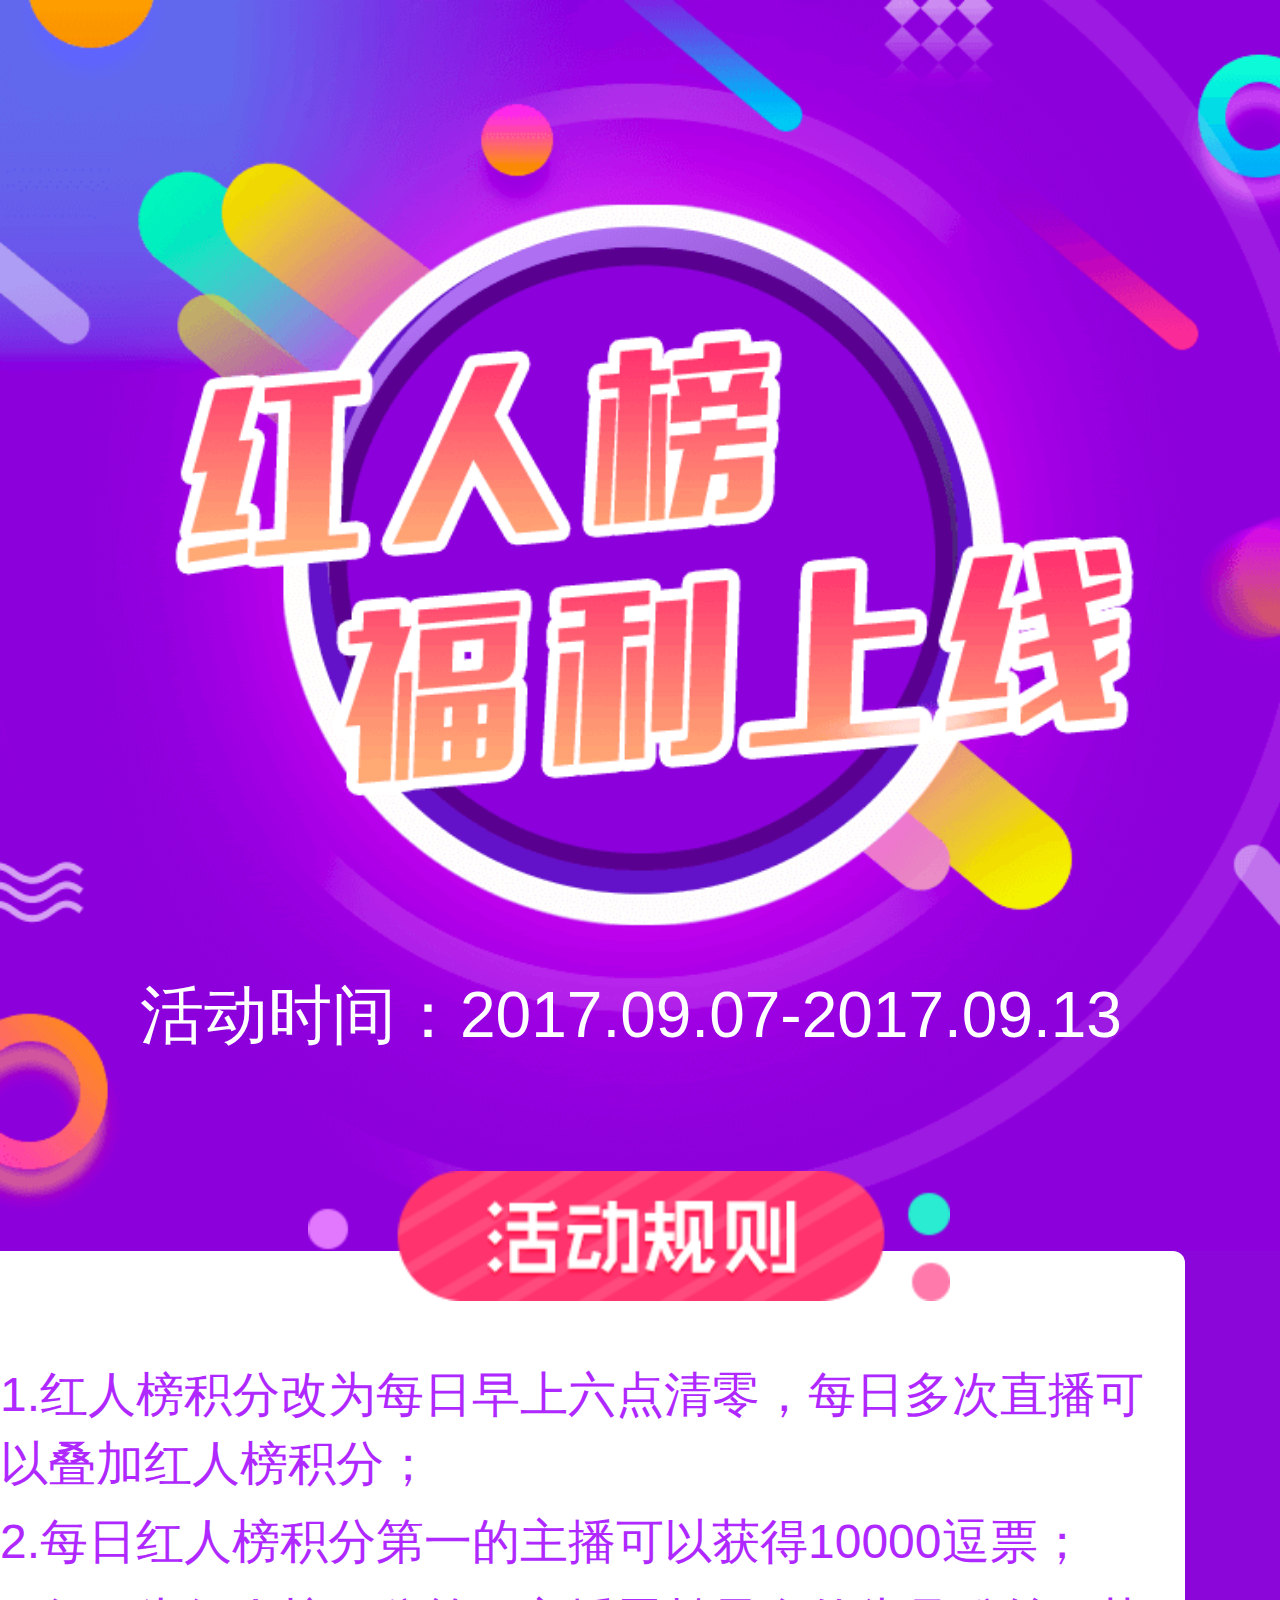
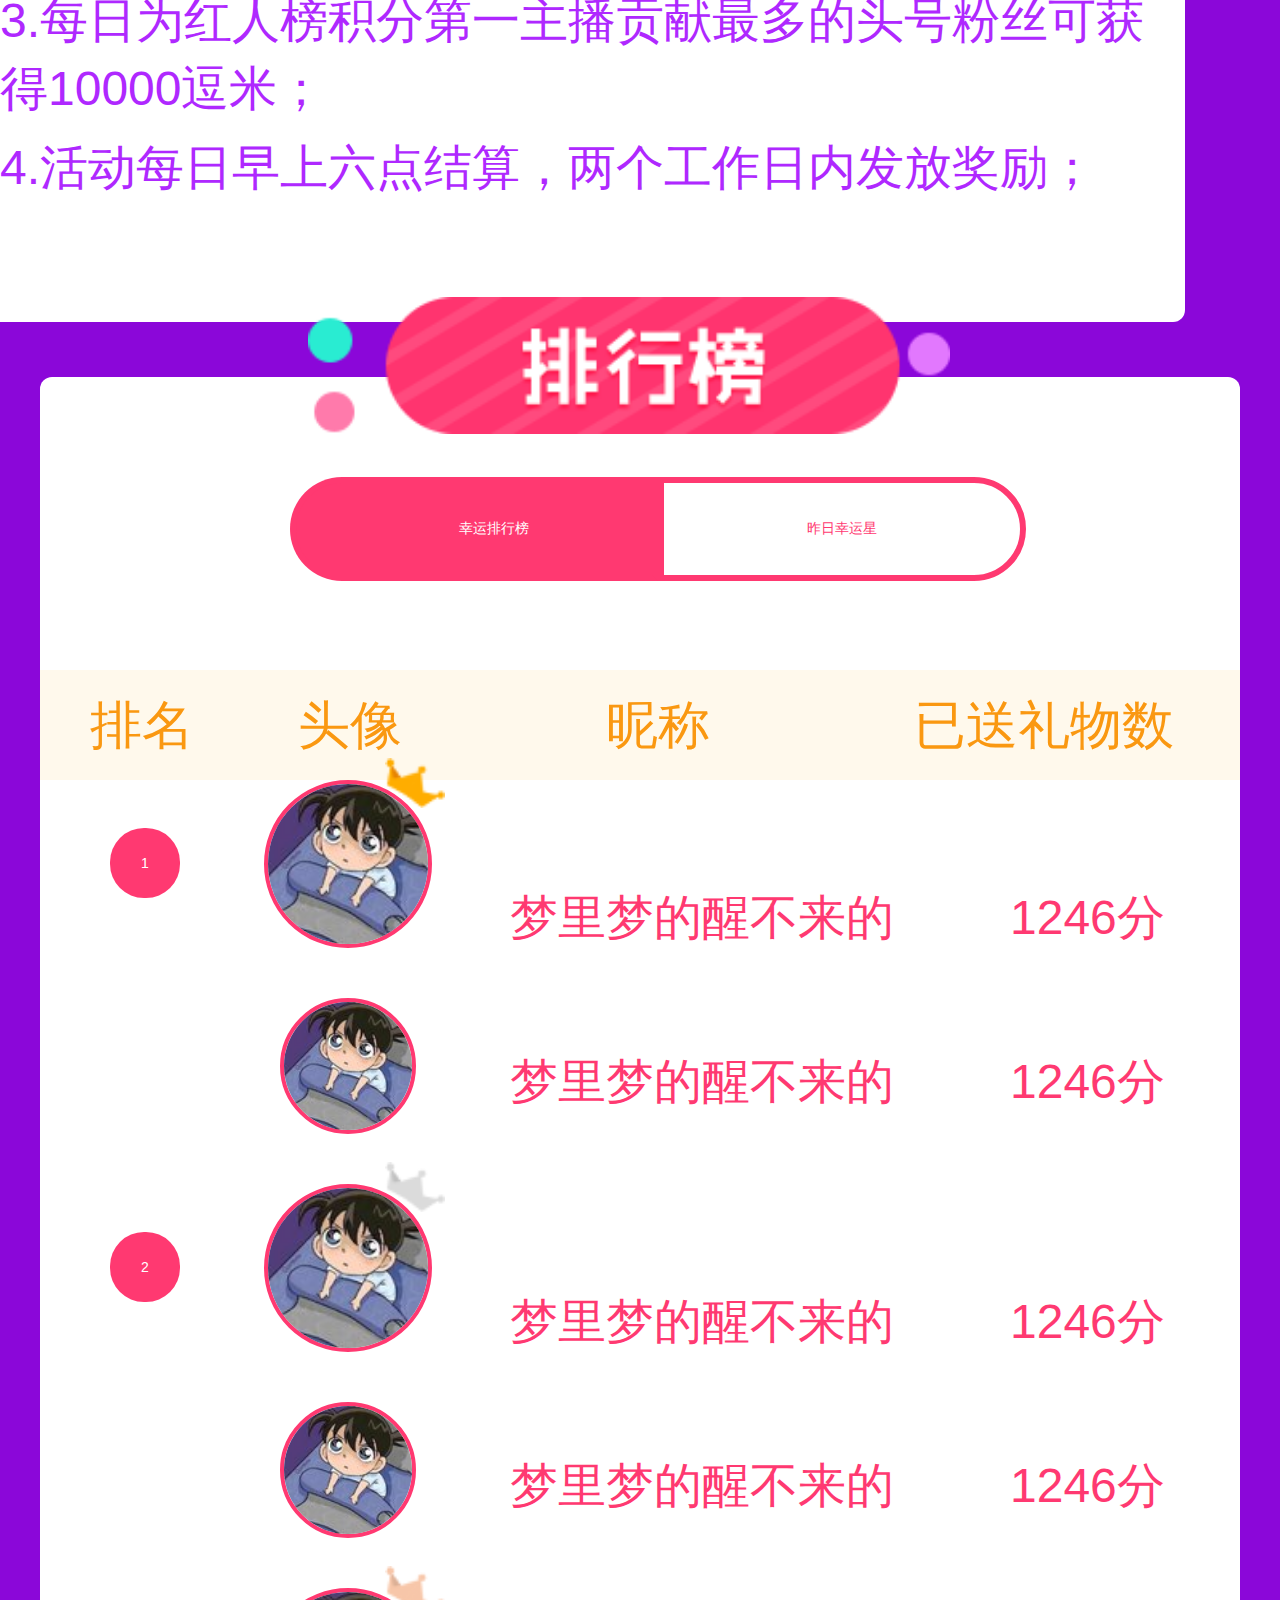
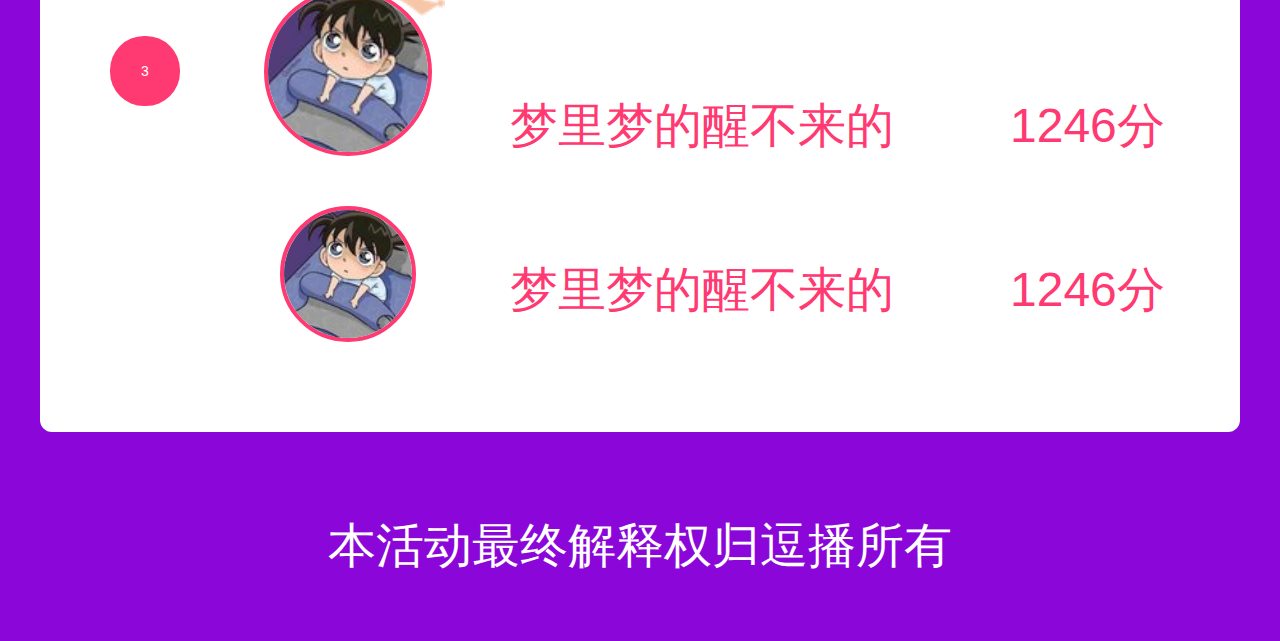
==== Red List/index.html @ ce005a26 "红人" ====
<!doctype html>
<html lang="en">
<head>
    <meta charset="UTF-8">
    <meta name="viewport"
          content="width=device-width, user-scalable=no, initial-scale=1.0, maximum-scale=1.0, minimum-scale=1.0">
    <meta http-equiv="X-UA-Compatible" content="ie=edge">
    <title>红人榜</title>
    <link rel="stylesheet" href="css/base.css">
    <script src="js/jquery-3.2.1.min.js"></script>
    <script src="js/bootstrap.js"></script>
    <link rel="stylesheet" href="css/bootstrap.css">
    <link rel="stylesheet" href="css/index.css">
    <script src="js/rem.js"></script>
</head>
<body>
<header>
    <div class="head">
        <img src="img/光效@2x_r1_c1.png" alt="积分夺宝" class=" img-responsive">
        <span class="time">活动时间：2017.09.07-2017.09.13</span>
    </div>
    <div class="BP">
        <img src="img/活动规则@2x.png" alt="规则" class=" img-responsive">
    </div>
    <div class="row gz">
        <div class="col-md-10 gz-info">
            <p>1.红人榜积分改为每日早上六点清零，每日多次直播可以叠加红人榜积分；
            </p>
            <p>2.每日红人榜积分第一的主播可以获得10000逗票；</p>
            <p> 3.每日为红人榜积分第一主播贡献最多的头号粉丝可获得10000逗米；</p>
            <p> 4.活动每日早上六点结算，两个工作日内发放奖励；</p>
        </div>

    </div>
    <div class="BP">
        <img src="img/排行榜-拷贝@2x.png" alt="排行榜" class=" img-responsive">
    </div>
    <div class="phb-list">
        <div>

            <!-- Nav tabs -->
            <ul class="nav nav-tabs" role="tablist">
                <li role="presentation" class="active">
                    <a href="#home" aria-controls="home" role="tab" data-toggle="tab">幸运排行榜</a>
                </li>
                <li role="presentation">
                    <a href="#profile" aria-controls="profile" role="tab" data-toggle="tab">昨日幸运星</a>
                </li>

            </ul>

            <!-- Tab panes -->
            <div class="tab-content">
                <div role="tabpanel" class="tab-pane active" id="home">
                    <div class="paim">
                        <span>排名</span>
                        <span>头像</span>
                        <span>昵称</span>
                        <span>已送礼物数</span>
                    </div>
                    <div class="box">
                        <span>1</span>
                        <span>
                            <img src="img/npc.jpg" class="img-responsive">
                            <img src="img/no1@2x.png" class="img-responsive">
                        </span>
                        <span>梦里梦的醒不来的</span>
                        <span>1246分</span>
                    </div>
                    <div class="box min">
                        <span style="background-color: #fff; height: 0"></span>
                        <span class="img-min">
                            <img src="img/npc.jpg" class="img-responsive" style="width: 0.68rem;height: 0.68rem">

                        </span>
                        <span style="top:0.25rem">梦里梦的醒不来的</span>
                        <span style="top:0.25rem">1246分</span>
                    </div>
                    <div class="box">
                        <span>2</span>
                        <span>
                            <img src="img/npc.jpg" class="img-responsive">
                            <img src="img/no2@2x.png" class="img-responsive">
                        </span>
                        <span>梦里梦的醒不来的</span>
                        <span>1246分</span>
                    </div>
                    <div class="box min">
                        <span style="background-color: #fff; height: 0"></span>
                        <span class="img-min">
                            <img src="img/npc.jpg" class="img-responsive" style="width: 0.68rem;height: 0.68rem">

                        </span>
                        <span style="top:0.25rem">梦里梦的醒不来的</span>
                        <span style="top:0.25rem">1246分</span>
                    </div>
                    <div class="box">
                        <span>3</span>
                        <span>
                            <img src="img/npc.jpg" class="img-responsive">
                            <img src="img/no3@2x.png" class="img-responsive">
                        </span>
                        <span>梦里梦的醒不来的</span>
                        <span>1246分</span>
                    </div>
                    <div class="box min" style="padding-bottom: 0.45rem">
                        <span style="background-color: #fff; height: 0"></span>
                        <span class="img-min">
                            <img src="img/npc.jpg" class="img-responsive" style="width: 0.68rem;height: 0.68rem">

                        </span>
                        <span style="top:0.25rem">梦里梦的醒不来的</span>
                        <span style="top:0.25rem">1246分</span>
                    </div>
                </div>
                <div role="tabpanel" class="tab-pane" id="profile">
                    <div class="paim">
                        <span>排名</span>
                        <span>头像</span>
                        <span>昵称</span>
                        <span>已送礼物数</span>
                    </div>
                    <div class="box">
                        <span>1</span>
                        <span>
                            <img src="img/npc.jpg" class="img-responsive">
                            <img src="img/no1@2x.png" class="img-responsive">
                        </span>
                        <span>梦里梦的醒不来的</span>
                        <span>1246分</span>
                    </div>
                    <div class="box min">
                        <span style="background-color: #fff; height: 0"></span>
                        <span class="img-min">
                            <img src="img/npc.jpg" class="img-responsive" style="width: 0.68rem;height: 0.68rem">

                        </span>
                        <span style="top:0.25rem">梦里梦的醒不来的</span>
                        <span style="top:0.25rem">1246分</span>
                    </div>
                    <div class="box">
                        <span>2</span>
                        <span>
                            <img src="img/npc.jpg" class="img-responsive">
                            <img src="img/no2@2x.png" class="img-responsive">
                        </span>
                        <span>梦里梦的醒不来的</span>
                        <span>1246分</span>
                    </div>
                    <div class="box min">
                        <span style="background-color: #fff; height: 0"></span>
                        <span class="img-min">
                            <img src="img/npc.jpg" class="img-responsive" style="width: 0.68rem;height: 0.68rem">

                        </span>
                        <span style="top:0.25rem">梦里梦的醒不来的</span>
                        <span style="top:0.25rem">1246分</span>
                    </div>
                    <div class="box">
                        <span>3</span>
                        <span>
                            <img src="img/npc.jpg" class="img-responsive">
                            <img src="img/no3@2x.png" class="img-responsive">
                        </span>
                        <span>梦里梦的醒不来的</span>
                        <span>1246分</span>
                    </div>
                    <div class="box min" style="padding-bottom: 0.45rem">
                        <span style="background-color: #fff; height: 0"></span>
                        <span class="img-min">
                            <img src="img/npc.jpg" class="img-responsive" style="width: 0.68rem;height: 0.68rem">

                        </span>
                        <span style="top:0.25rem">梦里梦的醒不来的</span>
                        <span style="top:0.25rem">1246分</span>
                    </div>
                </div>

            </div>

        </div>

    </div>
    <p class="info">
        本活动最终解释权归逗播所有
    </p>
   <!-- <div class="footer">
        <p>您今日的红人榜积分：<span>0</span>分</p>
        <p>您今日为主播贡献榜积分：<span>0</span>分</p>
        <img src="img/npc.jpg" class="img-responsive">
    </div>-->
</header>
</body>
</html>
---- Red List/css/base.css ----
@charset "utf-8";*{margin:0;padding:0;box-sizing:border-box}body{font-family:"Microsoft YaHei"}html,body{height:100%}ol,ul{list-style:none}input,select,form images,button{vertical-align:middle;-webkit-tap-highlight-color:transparent;outline:0}.clearfix:after{content:".";display:block;height:0;clear:both;visibility:hidden}.clearfix{zoom:1}textarea{width:95%}a{color:#000;text-decoration:none!important;-webkit-tap-highlight-color:rgba(0,0,0,0)}*{margin:0;padding:0}table{border-collapse:collapse;border-spacing:0}ul,ol,li{list-style:none}em,i{font-style:normal}img{border:0}input,img{vertical-align:middle}body{color:#000;font-family:"Microsoft YaHei";background:#FFF;overflow-x:hidden}.fl{float:left}.fr{float:right}.m_l10{margin-left:10px}.m_r10{margin-right:10px}.media-heading{margin-bottom:0}
---- Red List/css/index.css ----
@font-face {
  font-family: 'number-font';
  src: url('../font/Helvetica LT 97 Black Condensed.ttf') format('TrueType');
  font-weight: normal;
  font-style: normal;
}
i {
  padding-right: 0.03rem;
  padding-left: 0.03rem;
}
body {
  background-color: #8b07d9;
}
header {
  overflow: hidden;
}
header .head {
  position: relative;
}
header img {
  height: 77.8rem;
  width: 75rem;
}
header .time {
  font-size: 0.32rem;
  font-weight: 400;
  color: #fff;
  position: absolute;
  bottom: 0.95rem;
  left: 0.7rem;
}
header .BP {
  position: relative;
}
header .BP img {
  width: 3.21rem;
  position: absolute;
  right: 1.65rem;
  top: -0.4rem;
  z-index: 999;
}
header .row {
  margin-bottom: 55px;
}
header .row > .jfc {
  margin: 0 auto;
  background-color: #fff;
  width: 6rem;
  height: 4.07rem;
  border-radius: 12px;
}
header .row > .jfc > span {
  letter-spacing: 0.05rem;
  font-family: number-font;
  padding-top: 0.75rem;
  padding-bottom: 0.45rem;
  display: block;
  text-align: center;
  font-size: 0.8rem;
  color: #ff18f7;
  font-weight: 700;
}
header .row > .jfc > p {
  color: #af28ff;
  font-size: 0.24rem;
  text-align: center;
}
header .row > .gz-info {
  margin: 0 auto;
  background-color: #fff;
  width: 6rem;
  border-radius: 12px;
}
header .row > .gz-info p:nth-child(1) {
  padding-top: 0.55rem;
}
header .row > .gz-info p:last-child {
  /*padding-top: 0.3rem;*/
  padding-bottom: 0.55rem;
}
header .row > .gz-info > p {
  color: #af28ff;
  font-size: 0.24rem;
}
header .row > .bwx-info {
  position: relative;
  margin: 0 auto;
  background-color: #fff;
  width: 6rem;
  border-radius: 12px;
}
header .row > .bwx-info > img {
  padding-top: .25rem;
  padding-bottom: 0.4rem;
}
header .row > .bwx-info > p {
  position: absolute;
  bottom: 0.3rem;
  color: #af28ff;
  font-size: 0.24rem;
}
header .phb-list {
  width: 6rem;
  background-color: #fff;
  margin: 0 auto;
  border-radius: 12px;
}
header .phb-list .nav-tabs li:nth-child(1) a {
  text-align: center;
  padding: 0;
  background-color: #fff;
  border: 0.03rem solid #ff3971;
  width: 1.84rem;
  height: 0.52rem;
  line-height: 0.45rem;
  padding-left: 0.2rem;
  color: #ff3971;
  border-radius: 0.28rem 0  0 0.28rem;
}
header .phb-list .nav-tabs li:nth-child(2) a {
  color: #ff3971;
  text-align: center;
  background-color: #fff;
  border-radius: 0 0.28rem 0.28rem 0;
  width: 1.84rem;
  height: 0.52rem;
  border: 0.03rem solid #ff3971;
  line-height: 0.45rem;
  padding: 0;
}
header .phb-list .nav-tabs li a {
  margin-right: 0;
}
header .phb-list .nav-tabs li.active a:link {
  margin: 0;
  color: #fff;
  background-color: #ff3971;
  border: 0.03rem solid #ff3971;
  border-bottom-color: transparent;
  width: 1.84rem;
  height: 0.52rem;
  line-height: 0.45rem;
}
header .phb-list .tab-content {
  padding-top: 0.45rem;
}
header .phb-list .box {
  position: relative;
}
header .phb-list .box span:nth-child(1) {
  margin-left: .35rem;
  margin-top: 25px;
  text-align: center;
  background-color: #ff3971;
  display: inline-block;
  width: 0.35rem;
  height: 0.35rem;
  border-radius: 34px;
  line-height: 0.35rem;
  color: #fff;
}
header .phb-list .box span:nth-child(2) img:nth-child(1) {
  margin-left: 0.4rem;
  display: inline-block;
  width: 0.84rem;
  height: 0.84rem;
  border-radius: 0.42rem;
  border: 0.02rem solid #ff3971;
  z-index: 99;
}
header .phb-list .box span:nth-child(2) img:nth-child(2) {
  left: 1.725rem;
  position: relative;
  width: .3rem;
  height: 0.25rem;
  top: -0.95rem;
}
header .phb-list .box span:nth-child(3) {
  position: absolute;
  top: .52rem;
  left: 2.35rem;
  font-size: .24rem;
  color: #ff3971;
}
header .phb-list .box span:nth-child(4) {
  position: absolute;
  top: .52rem;
  left: 4.85rem;
  font-size: .24rem;
  color: #ff3971;
}
header .phb-list .min {
  margin-bottom: 0.25rem;
}
header .phb-list .min .img-min img {
  margin-left: 0.48rem;
}
header .phb-list .paim {
  background-color: #fff9ec;
  height: .55rem;
}
header .phb-list .paim span:nth-child(1) {
  padding-left: .25rem;
}
header .phb-list .paim span:nth-child(2) {
  padding-left: .5rem;
}
header .phb-list .paim span:nth-child(3) {
  padding-left: 1rem;
}
header .phb-list .paim span:nth-child(4) {
  padding-left: 1rem;
}
header .phb-list .paim span {
  color: #fa9811;
  font-size: .26rem;
  line-height: .55rem;
}
header .phb-list .nav-tabs {
  border-bottom: 0;
  padding-top: .5rem;
  padding-left: 1.25rem;
}
header .phb-list #profile .box {
  position: relative;
}
header .phb-list #profile .box span:nth-child(1) {
  margin-left: .35rem;
  margin-top: 25px;
  text-align: center;
  background-color: #ff3971;
  display: inline-block;
  width: 0.35rem;
  height: 0.35rem;
  border-radius: 34px;
  line-height: 0.35rem;
  color: #fff;
}
header .phb-list #profile .box span:nth-child(2) img:nth-child(1) {
  margin-left: 0.4rem;
  display: inline-block;
  width: 0.84rem;
  height: 0.84rem;
  border-radius: 0.42rem;
  border: 0.02rem solid #ff3971;
}
header .phb-list #profile .box span:nth-child(2) img:nth-child(2) {
  left: 1.725rem;
  position: relative;
  width: .3rem;
  height: 0.25rem;
  top: -0.95rem;
  z-index: 99;
}
header .phb-list #profile .box span:nth-child(3) {
  position: absolute;
  top: .52rem;
  left: 2.35rem;
  font-size: .24rem;
  color: #ff3971;
}
header .phb-list #profile .box span:nth-child(4) {
  position: absolute;
  top: .52rem;
  left: 4.85rem;
  font-size: .24rem;
  color: #ff3971;
}
header .phb-list #profile .min {
  margin-bottom: 0.25rem;
}
header .phb-list #profile .min .img-min img {
  margin-left: 0.48rem;
}
header .phb-list #profile .paim {
  background-color: #fff9ec;
  height: .55rem;
}
header .phb-list #profile .paim span:nth-child(1) {
  padding-left: .25rem;
}
header .phb-list #profile .paim span:nth-child(2) {
  padding-left: .5rem;
}
header .phb-list #profile .paim span:nth-child(3) {
  padding-left: 1rem;
}
header .phb-list #profile .paim span:nth-child(4) {
  padding-left: 1rem;
}
header .phb-list #profile .paim span {
  color: #fa9811;
  font-size: .26rem;
  line-height: .55rem;
}
header .phb-list .more {
  margin-top: 0.6rem;
  height: .85rem;
  text-align: center;
  line-height: .85rem;
  color: #fff;
  background-color: #7327c9;
  border-radius: 0  0 0.12rem 0.12rem;
  margin-bottom: 0;
}
header .info {
  margin: 0 auto;
  width: 6rem;
  color: #fff;
  text-align: center;
  font-size: 0.24rem;
  padding-top: 0.15rem;
  padding-bottom: 0.3rem;
}
header .footer {
  position: relative;
  overflow: hidden;
  height: 1.41rem;
  background-color: #6e00af;
}
header .footer img {
  position: absolute;
  top: 15%;
  margin-left: .4rem;
  line-height: 1.41rem;
  width: 1.06rem;
  border-radius: 64px;
  border: 0.02rem solid #BE26FB;
}
header .footer p:nth-child(1) {
  padding-top: 0.35rem;
}
header .footer p {
  padding: 0;
  margin: 0;
  font-weight: 400;
  margin-left: 1.82rem;
  font-size: .28rem;
  color: #fff;
}
header .min {
  margin-bottom: 0.25rem;
}
header .min .img-min img {
  margin-left: 0.48rem !important;
}
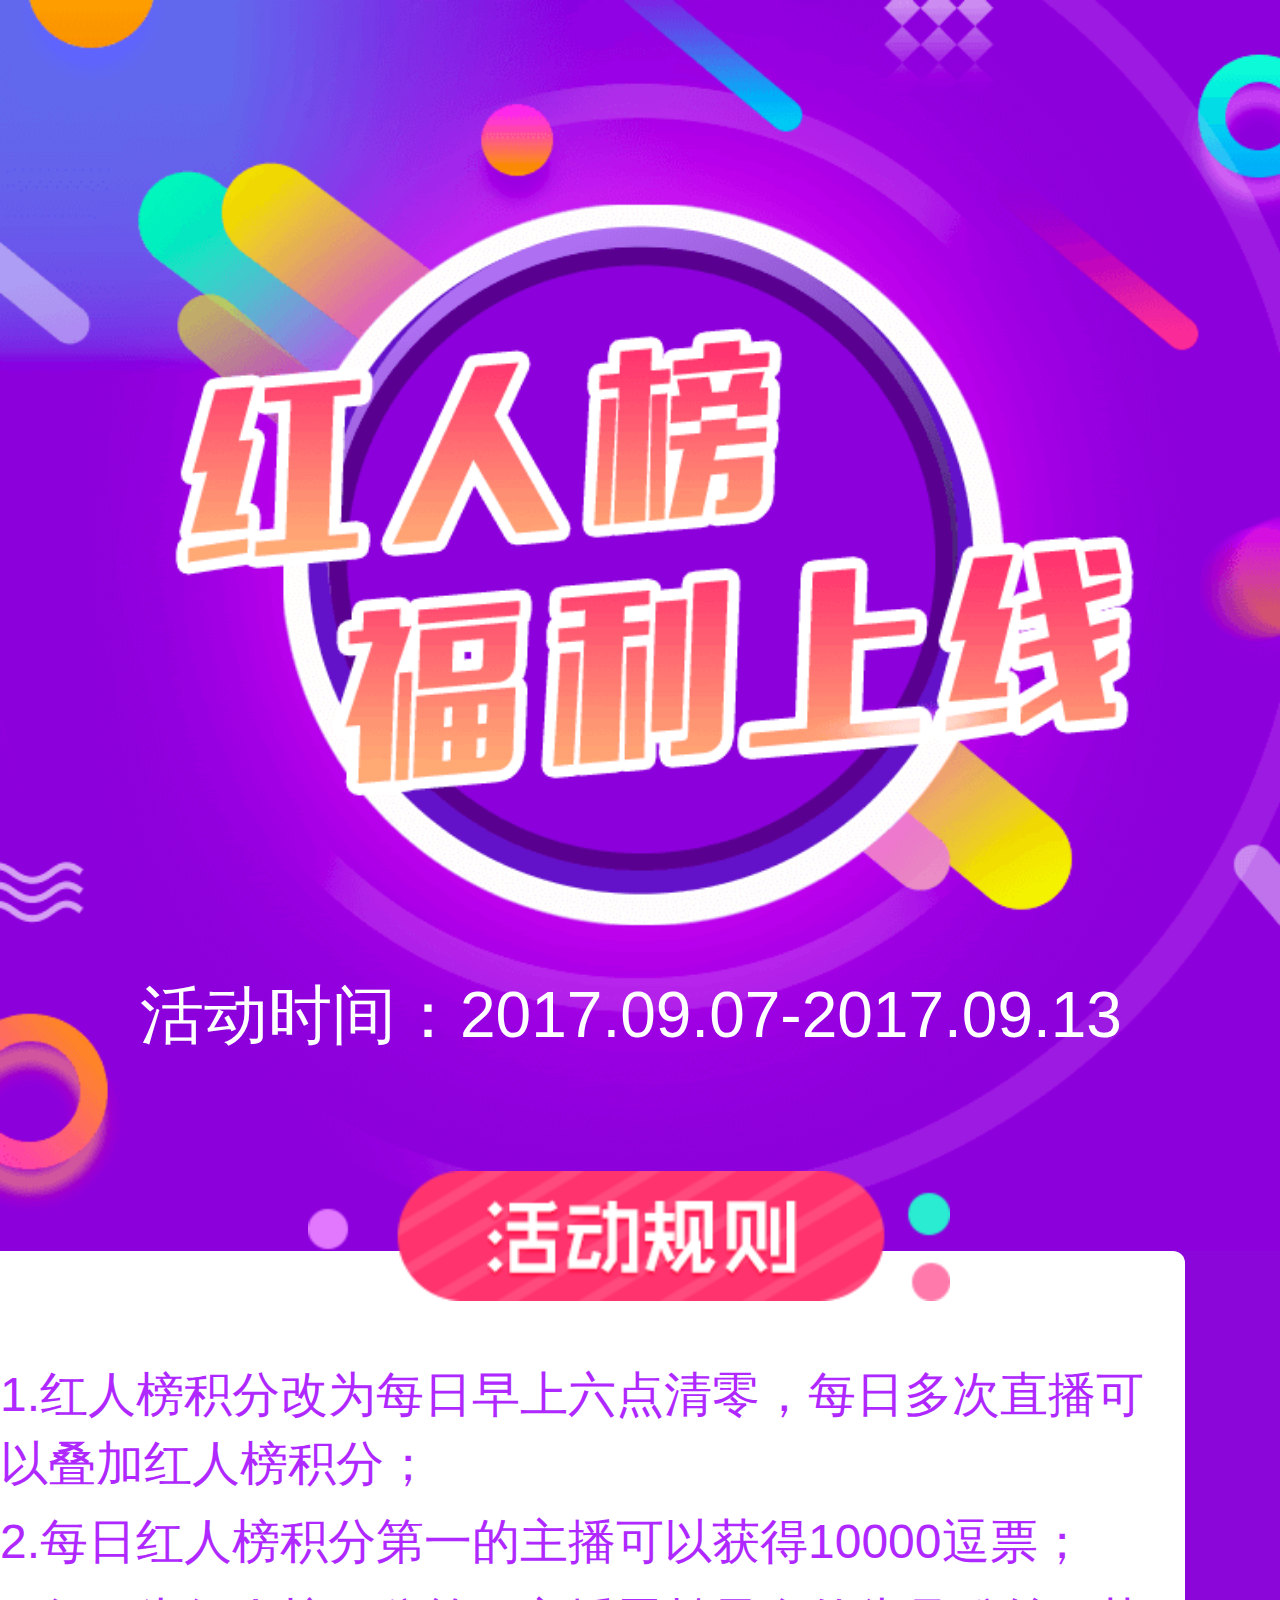
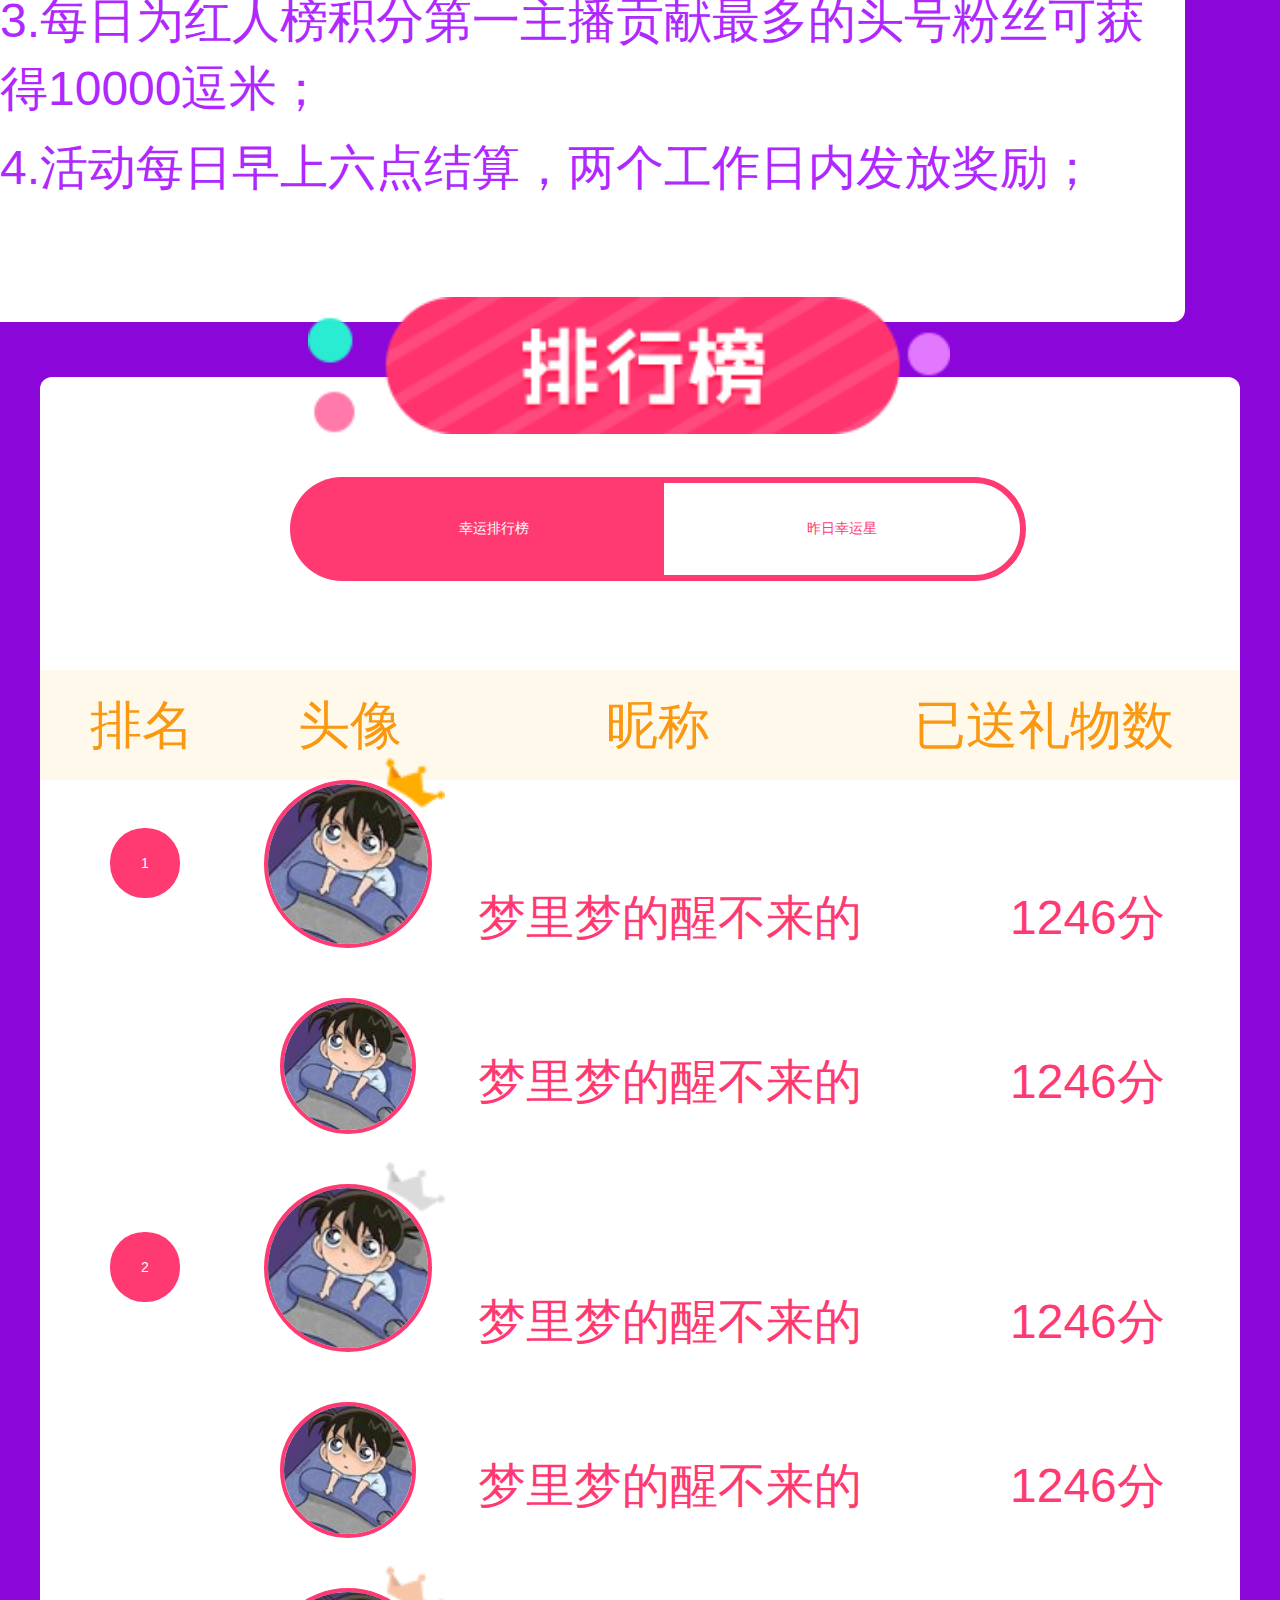
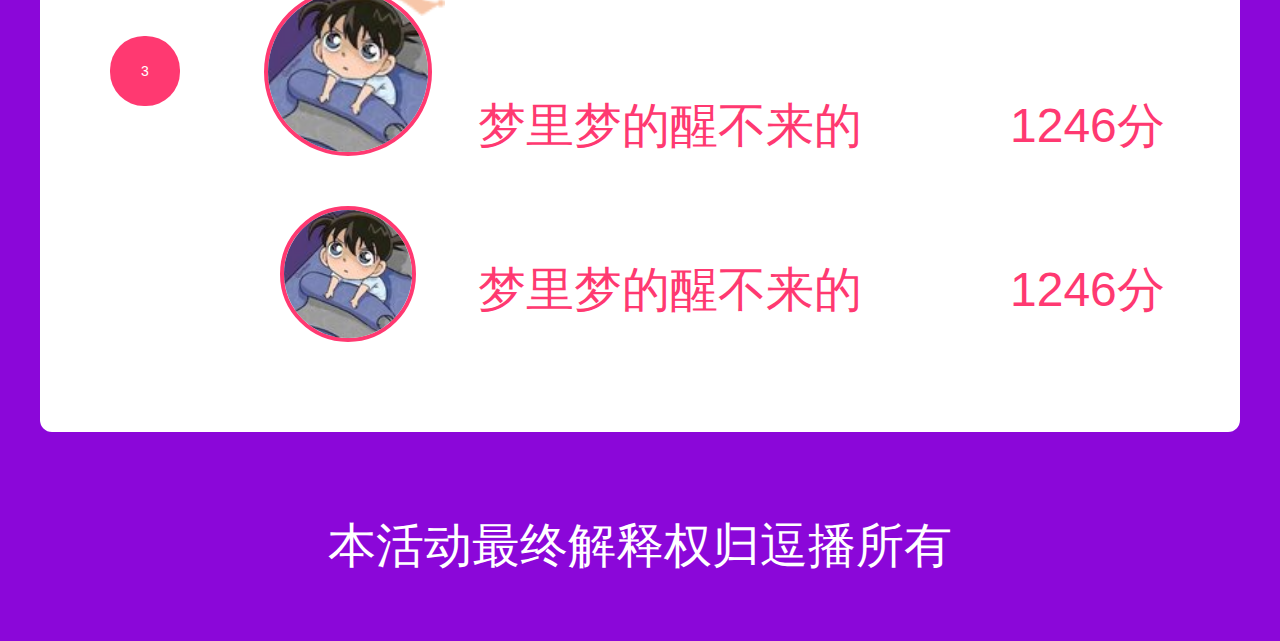
==== commit 91f0d832: "居中" ====
--- a/Red List/index.html
+++ b/Red List/index.html
@@ -64,7 +64,7 @@
                             <img src="img/npc.jpg" class="img-responsive">
                             <img src="img/no1@2x.png" class="img-responsive">
                         </span>
-                        <span>梦里梦的醒不来的</span>
+                        <span class="center">梦里梦的醒不来的</span>
                         <span>1246分</span>
                     </div>
                     <div class="box min">
@@ -73,7 +73,7 @@
                             <img src="img/npc.jpg" class="img-responsive" style="width: 0.68rem;height: 0.68rem">
 
                         </span>
-                        <span style="top:0.25rem">梦里梦的醒不来的</span>
+                        <span style="top:0.25rem" class="center">梦里梦的醒不来的</span>
                         <span style="top:0.25rem">1246分</span>
                     </div>
                     <div class="box">
@@ -82,7 +82,7 @@
                             <img src="img/npc.jpg" class="img-responsive">
                             <img src="img/no2@2x.png" class="img-responsive">
                         </span>
-                        <span>梦里梦的醒不来的</span>
+                        <span class="center">梦里梦的醒不来的</span>
                         <span>1246分</span>
                     </div>
                     <div class="box min">
@@ -91,7 +91,7 @@
                             <img src="img/npc.jpg" class="img-responsive" style="width: 0.68rem;height: 0.68rem">
 
                         </span>
-                        <span style="top:0.25rem">梦里梦的醒不来的</span>
+                        <span style="top:0.25rem" class="center">梦里梦的醒不来的</span>
                         <span style="top:0.25rem">1246分</span>
                     </div>
                     <div class="box">
@@ -100,7 +100,7 @@
                             <img src="img/npc.jpg" class="img-responsive">
                             <img src="img/no3@2x.png" class="img-responsive">
                         </span>
-                        <span>梦里梦的醒不来的</span>
+                        <span class="center">梦里梦的醒不来的</span>
                         <span>1246分</span>
                     </div>
                     <div class="box min" style="padding-bottom: 0.45rem">
@@ -109,7 +109,7 @@
                             <img src="img/npc.jpg" class="img-responsive" style="width: 0.68rem;height: 0.68rem">
 
                         </span>
-                        <span style="top:0.25rem">梦里梦的醒不来的</span>
+                        <span style="top:0.25rem" class="center">梦里梦的醒不来的</span>
                         <span style="top:0.25rem">1246分</span>
                     </div>
                 </div>
@@ -126,7 +126,7 @@
                             <img src="img/npc.jpg" class="img-responsive">
                             <img src="img/no1@2x.png" class="img-responsive">
                         </span>
-                        <span>梦里梦的醒不来的</span>
+                        <span class="center">梦里梦的醒不来的</span>
                         <span>1246分</span>
                     </div>
                     <div class="box min">
@@ -135,7 +135,7 @@
                             <img src="img/npc.jpg" class="img-responsive" style="width: 0.68rem;height: 0.68rem">
 
                         </span>
-                        <span style="top:0.25rem">梦里梦的醒不来的</span>
+                        <span style="top:0.25rem" class="center">梦里梦的醒不来的</span>
                         <span style="top:0.25rem">1246分</span>
                     </div>
                     <div class="box">
@@ -144,7 +144,7 @@
                             <img src="img/npc.jpg" class="img-responsive">
                             <img src="img/no2@2x.png" class="img-responsive">
                         </span>
-                        <span>梦里梦的醒不来的</span>
+                        <span class="center">梦里梦的醒不来的</span>
                         <span>1246分</span>
                     </div>
                     <div class="box min">
@@ -153,7 +153,7 @@
                             <img src="img/npc.jpg" class="img-responsive" style="width: 0.68rem;height: 0.68rem">
 
                         </span>
-                        <span style="top:0.25rem">梦里梦的醒不来的</span>
+                        <span style="top:0.25rem" class="center">梦里梦的醒不来的</span>
                         <span style="top:0.25rem">1246分</span>
                     </div>
                     <div class="box">
@@ -162,7 +162,7 @@
                             <img src="img/npc.jpg" class="img-responsive">
                             <img src="img/no3@2x.png" class="img-responsive">
                         </span>
-                        <span>梦里梦的醒不来的</span>
+                        <span class="center">梦里梦的醒不来的</span>
                         <span>1246分</span>
                     </div>
                     <div class="box min" style="padding-bottom: 0.45rem">
@@ -171,7 +171,7 @@
                             <img src="img/npc.jpg" class="img-responsive" style="width: 0.68rem;height: 0.68rem">
 
                         </span>
-                        <span style="top:0.25rem">梦里梦的醒不来的</span>
+                        <span style="top:0.25rem" class="center">梦里梦的醒不来的</span>
                         <span style="top:0.25rem">1246分</span>
                     </div>
                 </div>
--- a/Red List/css/index.css
+++ b/Red List/css/index.css
@@ -1,9 +1,3 @@
-@font-face {
-  font-family: 'number-font';
-  src: url('../font/Helvetica LT 97 Black Condensed.ttf') format('TrueType');
-  font-weight: normal;
-  font-style: normal;
-}
 i {
   padding-right: 0.03rem;
   padding-left: 0.03rem;
@@ -178,7 +172,7 @@
 header .phb-list .box span:nth-child(3) {
   position: absolute;
   top: .52rem;
-  left: 2.35rem;
+  left: 2.15rem;
   font-size: .24rem;
   color: #ff3971;
 }
@@ -255,7 +249,7 @@
 header .phb-list #profile .box span:nth-child(3) {
   position: absolute;
   top: .52rem;
-  left: 2.35rem;
+  left: 2.15rem;
   font-size: .24rem;
   color: #ff3971;
 }
@@ -344,3 +338,8 @@
 header .min .img-min img {
   margin-left: 0.48rem !important;
 }
+header .center {
+  width: 2rem;
+  height: 0.3rem;
+  text-align: center;
+}
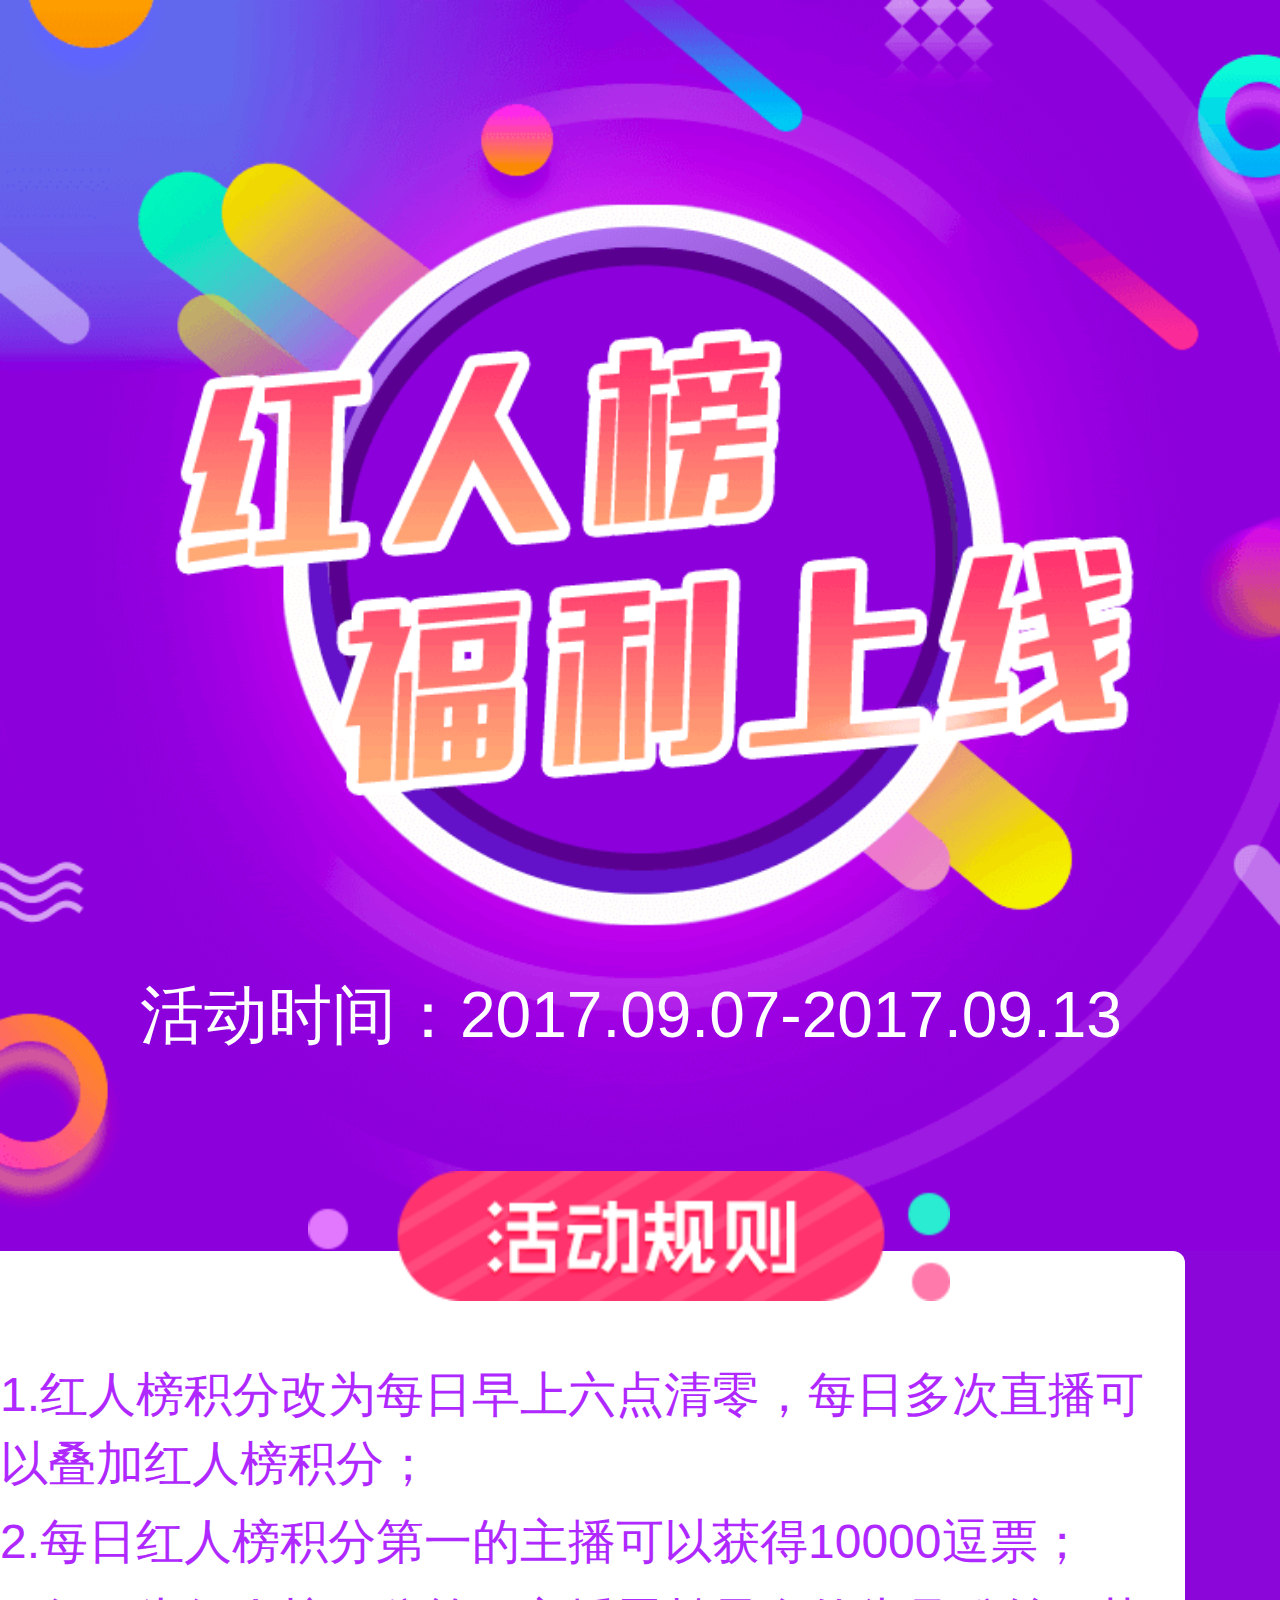
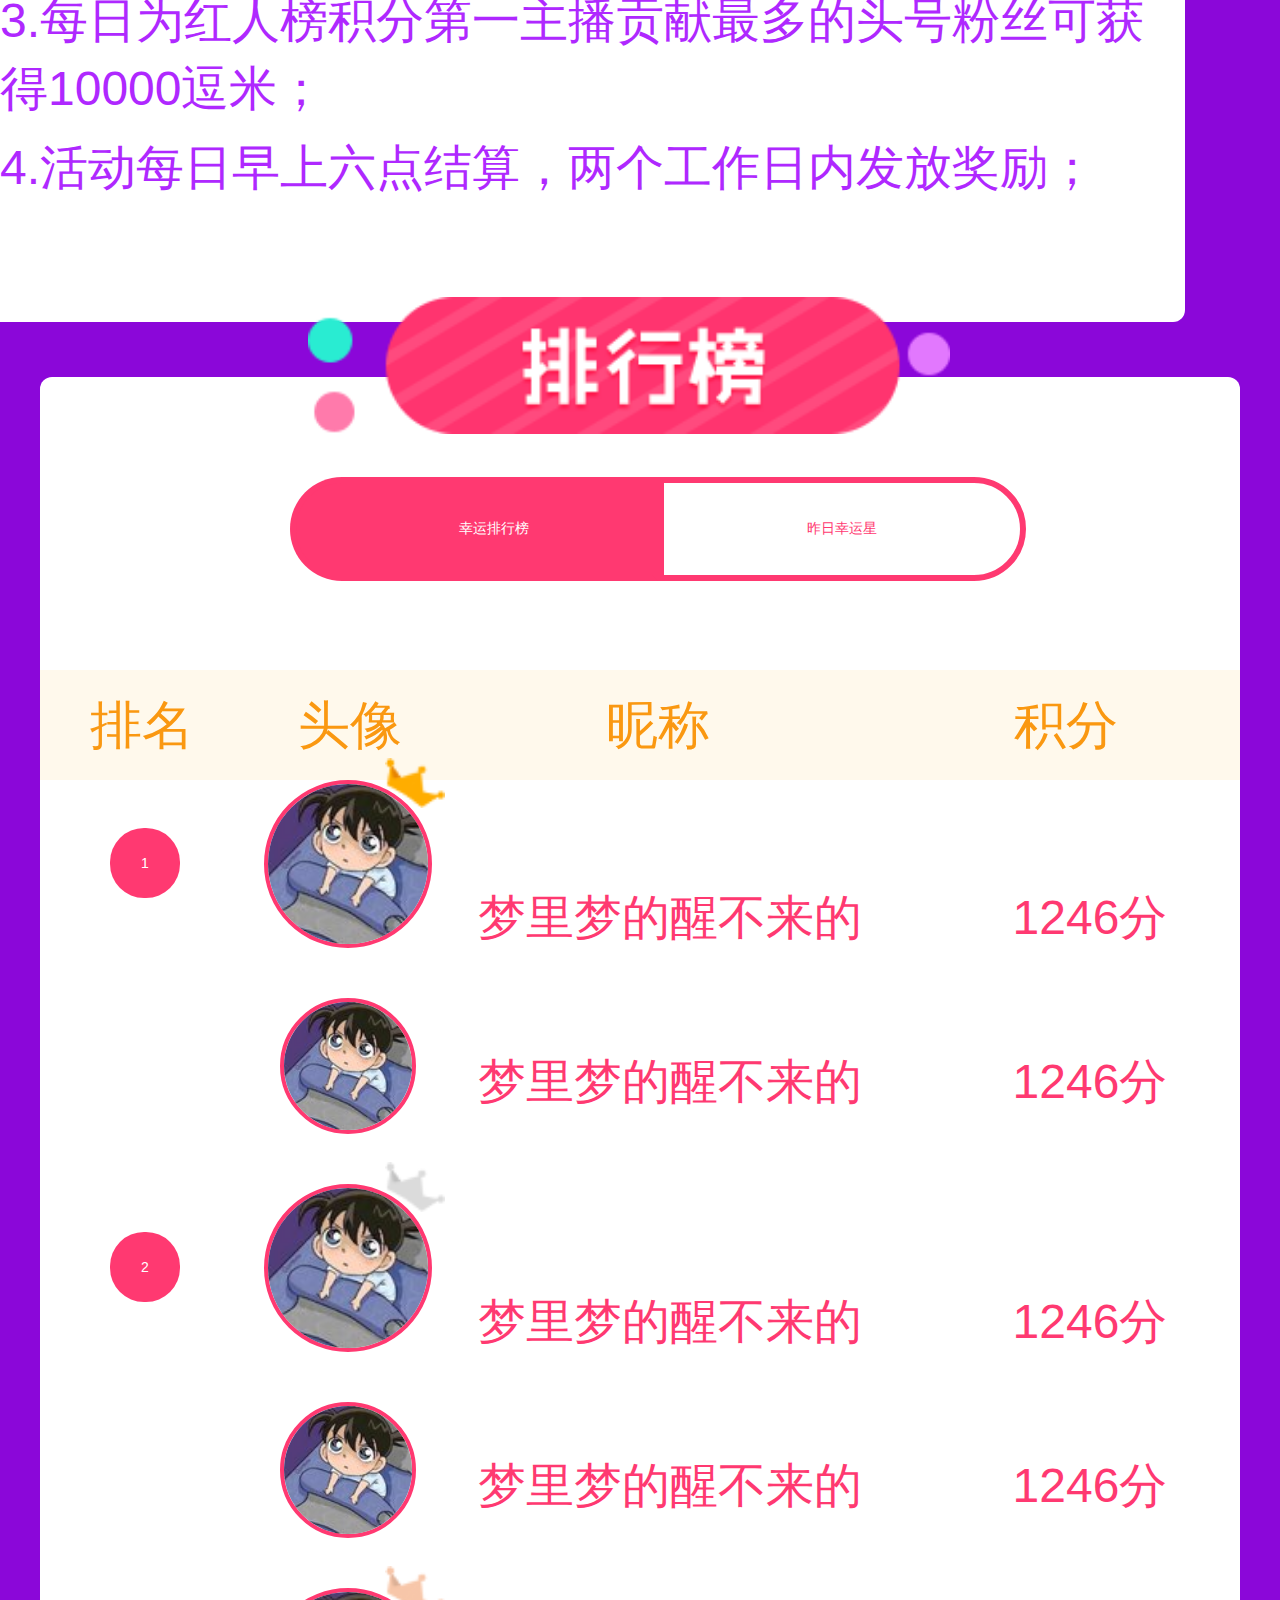
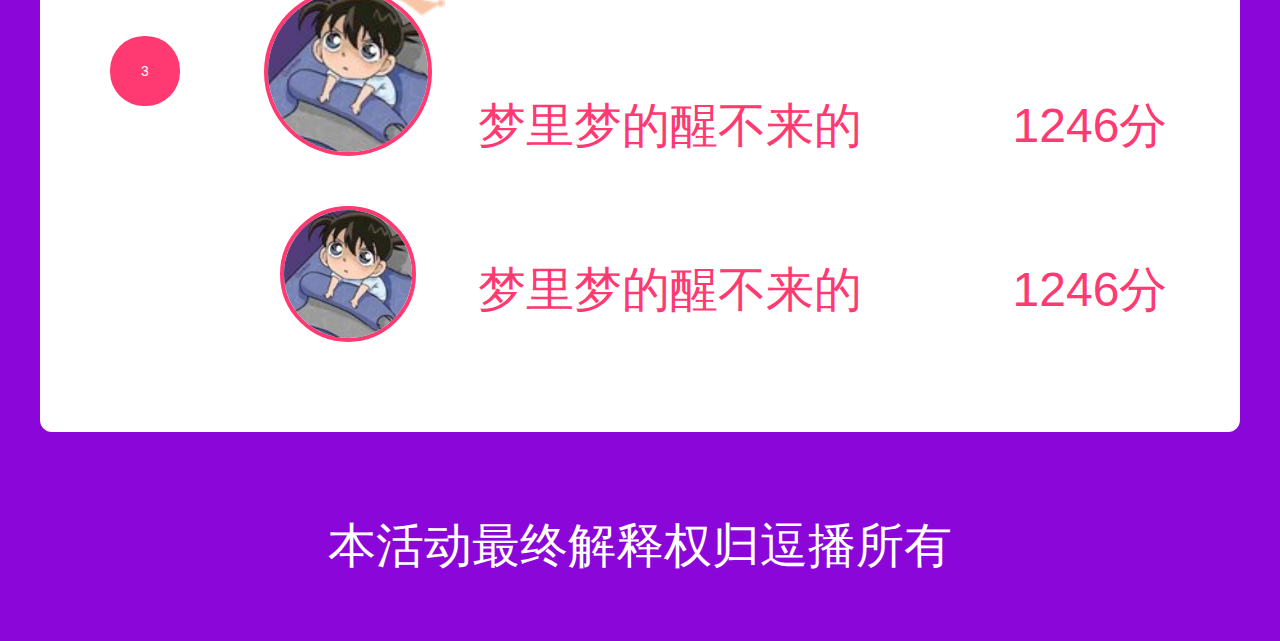
==== commit bcf3d297: "积分css" ====
--- a/Red List/index.html
+++ b/Red List/index.html
@@ -56,7 +56,7 @@
                         <span>排名</span>
                         <span>头像</span>
                         <span>昵称</span>
-                        <span>已送礼物数</span>
+                        <span>积分</span>
                     </div>
                     <div class="box">
                         <span>1</span>
@@ -65,7 +65,7 @@
                             <img src="img/no1@2x.png" class="img-responsive">
                         </span>
                         <span class="center">梦里梦的醒不来的</span>
-                        <span>1246分</span>
+                        <span class="center">1246分</span>
                     </div>
                     <div class="box min">
                         <span style="background-color: #fff; height: 0"></span>
@@ -74,7 +74,7 @@
 
                         </span>
                         <span style="top:0.25rem" class="center">梦里梦的醒不来的</span>
-                        <span style="top:0.25rem">1246分</span>
+                        <span style="top:0.25rem" class="center">1246分</span>
                     </div>
                     <div class="box">
                         <span>2</span>
@@ -83,7 +83,7 @@
                             <img src="img/no2@2x.png" class="img-responsive">
                         </span>
                         <span class="center">梦里梦的醒不来的</span>
-                        <span>1246分</span>
+                        <span class="center">1246分</span>
                     </div>
                     <div class="box min">
                         <span style="background-color: #fff; height: 0"></span>
@@ -92,7 +92,7 @@
 
                         </span>
                         <span style="top:0.25rem" class="center">梦里梦的醒不来的</span>
-                        <span style="top:0.25rem">1246分</span>
+                        <span style="top:0.25rem" class="center">1246分</span>
                     </div>
                     <div class="box">
                         <span>3</span>
@@ -101,7 +101,7 @@
                             <img src="img/no3@2x.png" class="img-responsive">
                         </span>
                         <span class="center">梦里梦的醒不来的</span>
-                        <span>1246分</span>
+                        <span class="center">1246分</span>
                     </div>
                     <div class="box min" style="padding-bottom: 0.45rem">
                         <span style="background-color: #fff; height: 0"></span>
@@ -110,7 +110,7 @@
 
                         </span>
                         <span style="top:0.25rem" class="center">梦里梦的醒不来的</span>
-                        <span style="top:0.25rem">1246分</span>
+                        <span style="top:0.25rem" class="center">1246分</span>
                     </div>
                 </div>
                 <div role="tabpanel" class="tab-pane" id="profile">
@@ -118,7 +118,7 @@
                         <span>排名</span>
                         <span>头像</span>
                         <span>昵称</span>
-                        <span>已送礼物数</span>
+                        <span>积分</span>
                     </div>
                     <div class="box">
                         <span>1</span>
@@ -127,7 +127,7 @@
                             <img src="img/no1@2x.png" class="img-responsive">
                         </span>
                         <span class="center">梦里梦的醒不来的</span>
-                        <span>1246分</span>
+                        <span class="center">1246分</span>
                     </div>
                     <div class="box min">
                         <span style="background-color: #fff; height: 0"></span>
@@ -136,7 +136,7 @@
 
                         </span>
                         <span style="top:0.25rem" class="center">梦里梦的醒不来的</span>
-                        <span style="top:0.25rem">1246分</span>
+                        <span style="top:0.25rem" class="center">1246分</span>
                     </div>
                     <div class="box">
                         <span>2</span>
@@ -145,7 +145,7 @@
                             <img src="img/no2@2x.png" class="img-responsive">
                         </span>
                         <span class="center">梦里梦的醒不来的</span>
-                        <span>1246分</span>
+                        <span class="center">1246分</span>
                     </div>
                     <div class="box min">
                         <span style="background-color: #fff; height: 0"></span>
@@ -154,7 +154,7 @@
 
                         </span>
                         <span style="top:0.25rem" class="center">梦里梦的醒不来的</span>
-                        <span style="top:0.25rem">1246分</span>
+                        <span style="top:0.25rem" class="center">1246分</span>
                     </div>
                     <div class="box">
                         <span>3</span>
@@ -163,7 +163,7 @@
                             <img src="img/no3@2x.png" class="img-responsive">
                         </span>
                         <span class="center">梦里梦的醒不来的</span>
-                        <span>1246分</span>
+                        <span class="center">1246分</span>
                     </div>
                     <div class="box min" style="padding-bottom: 0.45rem">
                         <span style="background-color: #fff; height: 0"></span>
@@ -172,7 +172,7 @@
 
                         </span>
                         <span style="top:0.25rem" class="center">梦里梦的醒不来的</span>
-                        <span style="top:0.25rem">1246分</span>
+                        <span style="top:0.25rem" class="center">1246分</span>
                     </div>
                 </div>
 
--- a/Red List/css/index.css
+++ b/Red List/css/index.css
@@ -179,7 +179,7 @@
 header .phb-list .box span:nth-child(4) {
   position: absolute;
   top: .52rem;
-  left: 4.85rem;
+  left: 4.25rem;
   font-size: .24rem;
   color: #ff3971;
 }
@@ -203,7 +203,7 @@
   padding-left: 1rem;
 }
 header .phb-list .paim span:nth-child(4) {
-  padding-left: 1rem;
+  padding-left: 1.5rem;
 }
 header .phb-list .paim span {
   color: #fa9811;
@@ -256,7 +256,7 @@
 header .phb-list #profile .box span:nth-child(4) {
   position: absolute;
   top: .52rem;
-  left: 4.85rem;
+  left: 4.25rem;
   font-size: .24rem;
   color: #ff3971;
 }
@@ -280,7 +280,7 @@
   padding-left: 1rem;
 }
 header .phb-list #profile .paim span:nth-child(4) {
-  padding-left: 1rem;
+  padding-left: 1.5rem;
 }
 header .phb-list #profile .paim span {
   color: #fa9811;
